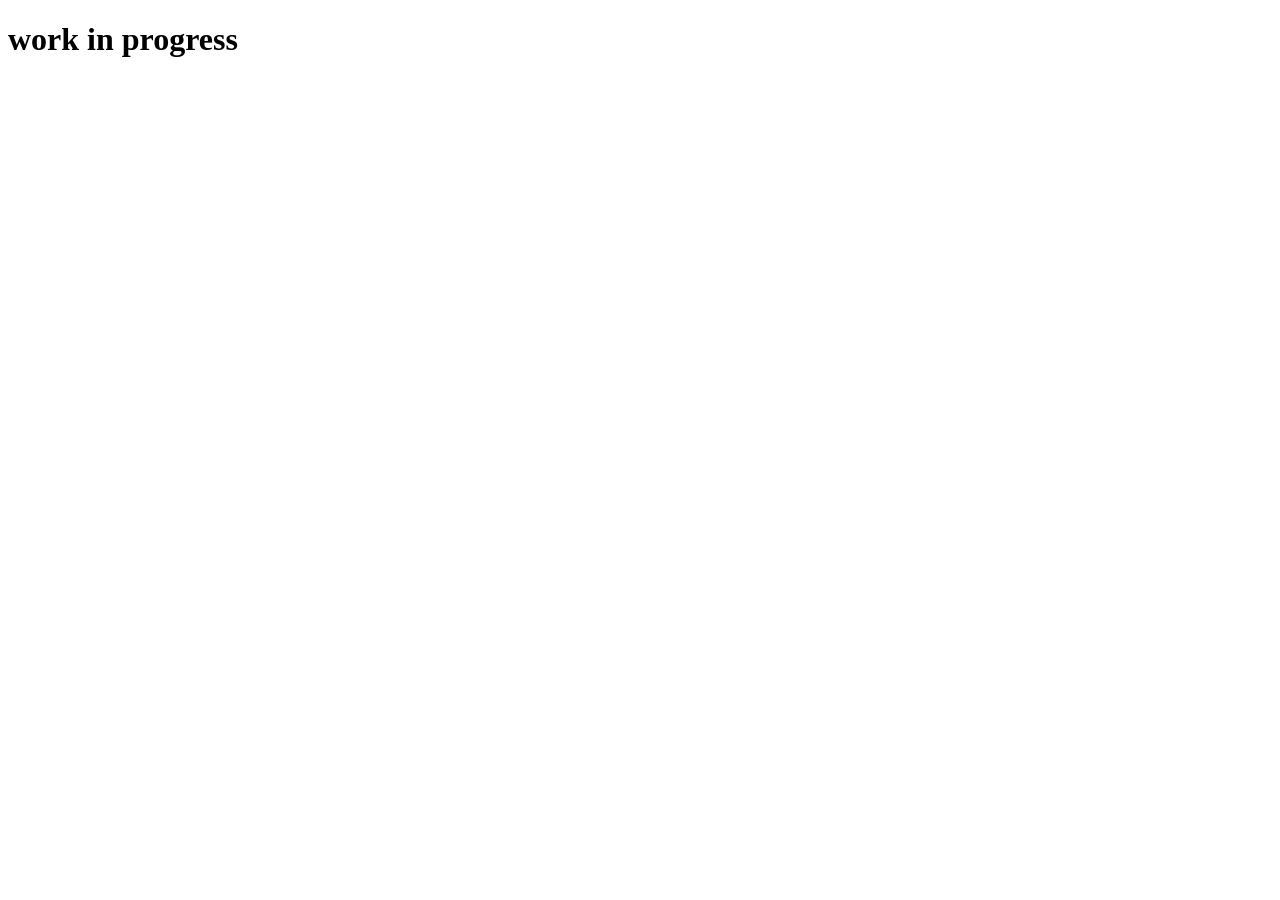
==== pages/about.html @ 1dd9ddcf "changes" ====
<!DOCTYPE html>
<html lang="en">
<head>
    <meta charset="UTF-8">
    <meta name="viewport" content="width=device-width, initial-scale=1.0">
    <title>About</title>
</head>
<body>
    <h1>work in progress</h1>
</body>
</html>
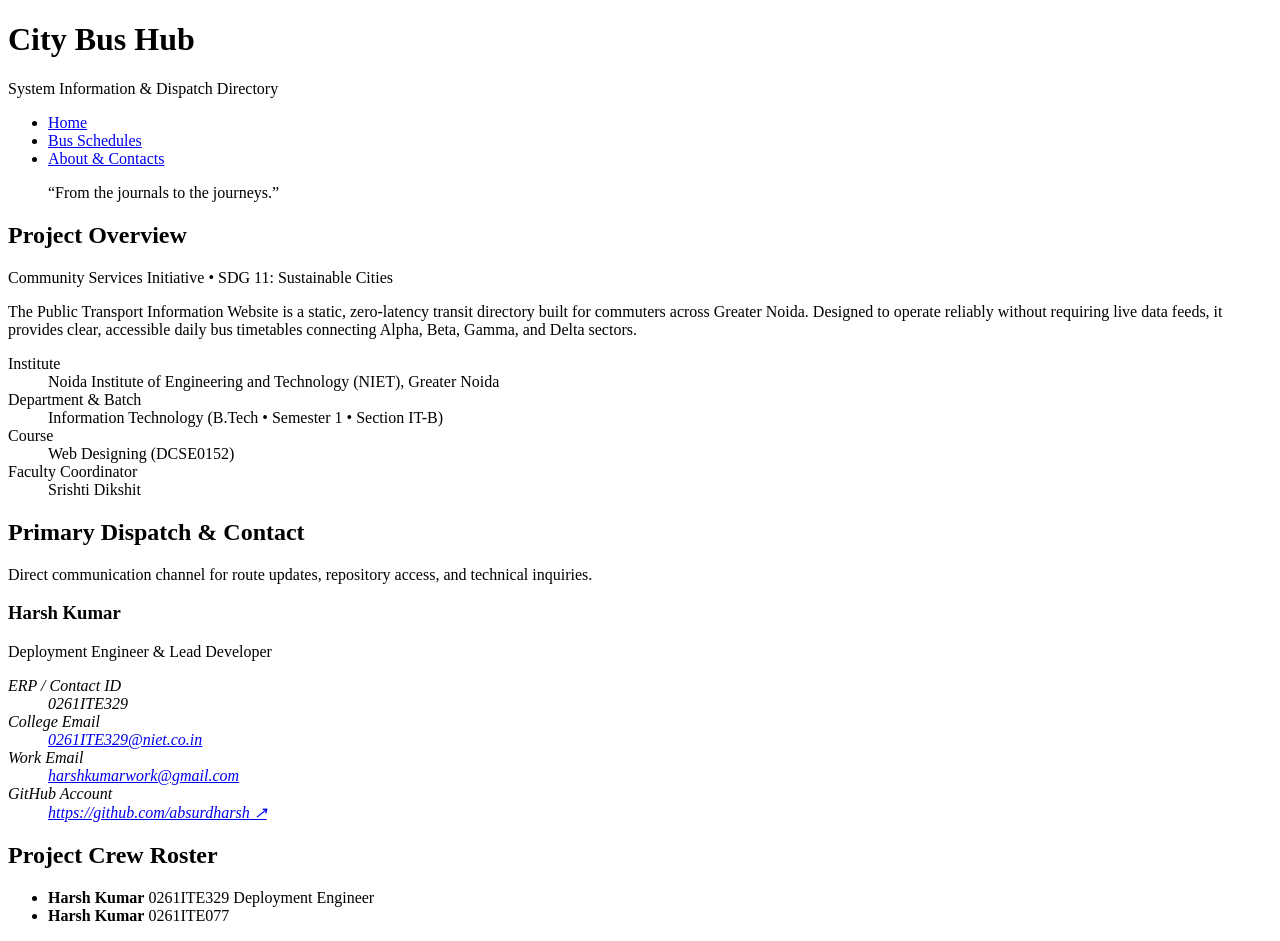
==== commit 4e7fb134: "do all pages except bus-routes.html" ====
--- a/pages/about.html
+++ b/pages/about.html
@@ -3,9 +3,109 @@
 <head>
     <meta charset="UTF-8">
     <meta name="viewport" content="width=device-width, initial-scale=1.0">
-    <title>About</title>
+    <title>About &amp; Contacts - Public Transport Information</title>
 </head>
-<body>
-    <h1>work in progress</h1>
-</body>
-</html>+<body data-theme="industrial-transit" data-page="about">
+    
+    <header class="transit-header">
+        <div class="logo-container">
+            <h1 class="site-title">City Bus Hub</h1>
+            <p class="site-subtitle">System Information &amp; Dispatch Directory</p>
+        </div>
+        
+        <nav class="primary-nav" aria-label="Main Navigation">
+            <ul class="nav-list">
+                <li class="nav-item"><a href="../index.html">Home</a></li>
+                <li class="nav-item"><a href="schedules.html">Bus Schedules</a></li>
+                <li class="nav-item"><a href="about.html" aria-current="page">About &amp; Contacts</a></li>
+            </ul>
+        </nav>
+    </header>
+
+    <main class="main-content" id="main-content">
+        
+        <section class="manifesto-banner">
+            <blockquote class="transit-quote">
+                <p class="quote-text">&ldquo;From the journals to the journeys.&rdquo;</p>
+            </blockquote>
+        </section>
+
+        <section class="about-project-section">
+            <header class="section-header">
+                <h2 class="section-heading">Project Overview</h2>
+                <p class="section-subtitle">Community Services Initiative &bull; SDG 11: Sustainable Cities</p>
+            </header>
+            
+            <div class="about-content">
+                <p class="lead-paragraph">The Public Transport Information Website is a static, zero-latency transit directory built for commuters across Greater Noida. Designed to operate reliably without requiring live data feeds, it provides clear, accessible daily bus timetables connecting Alpha, Beta, Gamma, and Delta sectors.</p>
+                
+                <dl class="project-specs">
+                    <div class="spec-item">
+                        <dt class="spec-term">Institute</dt>
+                        <dd class="spec-detail">Noida Institute of Engineering and Technology (NIET), Greater Noida</dd>
+                    </div>
+                    <div class="spec-item">
+                        <dt class="spec-term">Department &amp; Batch</dt>
+                        <dd class="spec-detail">Information Technology (B.Tech &bull; Semester 1 &bull; Section IT-B)</dd>
+                    </div>
+                    <div class="spec-item">
+                        <dt class="spec-term">Course</dt>
+                        <dd class="spec-detail">Web Designing (DCSE0152)</dd>
+                    </div>
+                    <div class="spec-item">
+                        <dt class="spec-term">Faculty Coordinator</dt>
+                        <dd class="spec-detail">Srishti Dikshit</dd>
+                    </div>
+                </dl>
+            </div>
+        </section>
+
+        <section class="contact-directory-section" id="contact">
+            <header class="section-header">
+                <h2 class="section-heading">Primary Dispatch &amp; Contact</h2>
+                <p class="section-description">Direct communication channel for route updates, repository access, and technical inquiries.</p>
+            </header>
+
+            <article class="operator-card">
+                <header class="operator-header">
+                    <h3 class="operator-name">Harsh Kumar</h3>
+                    <span class="operator-role">Deployment Engineer &amp; Lead Developer</span>
+                </header>
+                
+                <address class="operator-contact-details">
+                    <dl class="contact-list">
+                        <div class="contact-item">
+                            <dt class="contact-label">ERP / Contact ID</dt>
+                            <dd class="contact-value"><span class="monospace-code">0261ITE329</span></dd>
+                        </div>
+                        <div class="contact-item">
+                            <dt class="contact-label">College Email</dt>
+                            <dd class="contact-value"><a href="mailto:0261ITE329@niet.co.in" class="contact-link">0261ITE329@niet.co.in</a></dd>
+                        </div>
+                        <div class="contact-item">
+                            <dt class="contact-label">Work Email</dt>
+                            <dd class="contact-value"><a href="mailto:harshkumarwork@gmail.com" class="contact-link">harshkumarwork@gmail.com</a></dd>
+                        </div>
+                        <div class="contact-item">
+                            <dt class="contact-label">GitHub Account</dt>
+                            <dd class="contact-value"><a href="https://github.com/absurdharsh" target="_blank" rel="noopener noreferrer" class="contact-link external-link">https://github.com/absurdharsh &nearr;</a></dd>
+                        </div>
+                    </dl>
+                </address>
+            </article>
+        </section>
+
+        <section class="team-roster-section">
+            <header class="section-header">
+                <h2 class="section-heading">Project Crew Roster</h2>
+            </header>
+            
+            <ul class="crew-grid">
+                <li class="crew-card">
+                    <strong class="crew-name">Harsh Kumar</strong>
+                    <span class="crew-erp">0261ITE329</span>
+                    <span class="crew-role">Deployment Engineer</span>
+                </li>
+                <li class="crew-card">
+                    <strong class="crew-name">Harsh Kumar</strong>
+                    <span class="crew-erp">0261ITE077</span>
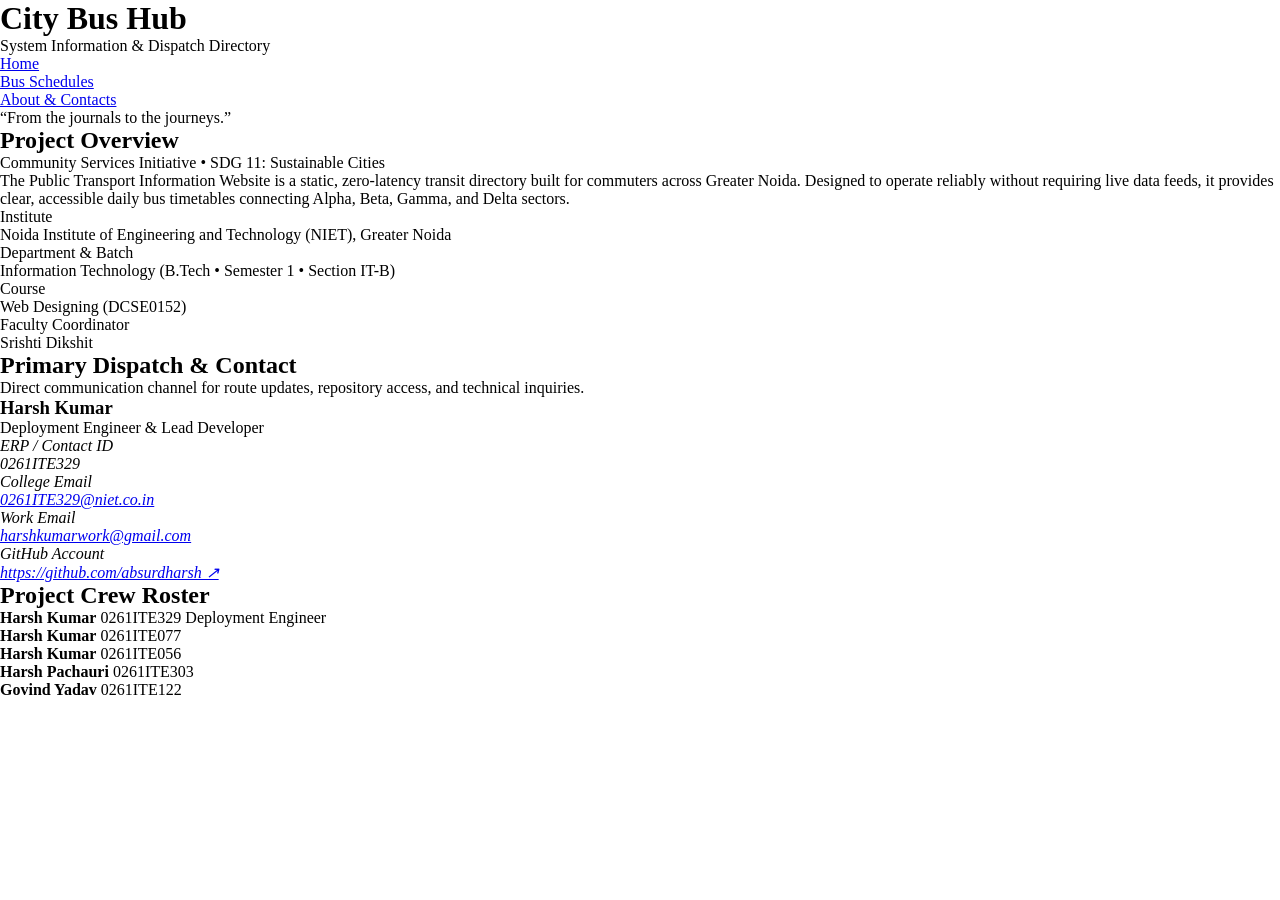
==== commit 46ec2c2c: "added css to the website" ====
--- a/pages/about.html
+++ b/pages/about.html
@@ -4,6 +4,7 @@
     <meta charset="UTF-8">
     <meta name="viewport" content="width=device-width, initial-scale=1.0">
     <title>About &amp; Contacts - Public Transport Information</title>
+    <link rel="stylesheet" href="../style.css">
 </head>
 <body data-theme="industrial-transit" data-page="about">
     
@@ -108,4 +109,17 @@
                 </li>
                 <li class="crew-card">
                     <strong class="crew-name">Harsh Kumar</strong>
-                    <span class="crew-erp">0261ITE077</span>+                    <span class="crew-erp">0261ITE077</span>
+                </li>
+                <li class="crew-card">
+                    <strong class="crew-name">Harsh Kumar</strong>
+                    <span class="crew-erp">0261ITE056</span>                        
+                </li>
+                <li class="crew-card">
+                    <strong class="crew-name">Harsh Pachauri</strong>
+                    <span class="crew-erp">0261ITE303</span>                        
+                </li>
+                <li class="crew-card">
+                    <strong class="crew-name">Govind Yadav</strong>
+                    <span class="crew-erp">0261ITE122</span>                        
+                </li>
--- a/style.css
+++ b/style.css
@@ -0,0 +1,5 @@
+*{
+    padding: 0px;
+    margin: 0px;
+    box-sizing: border-box;
+}
